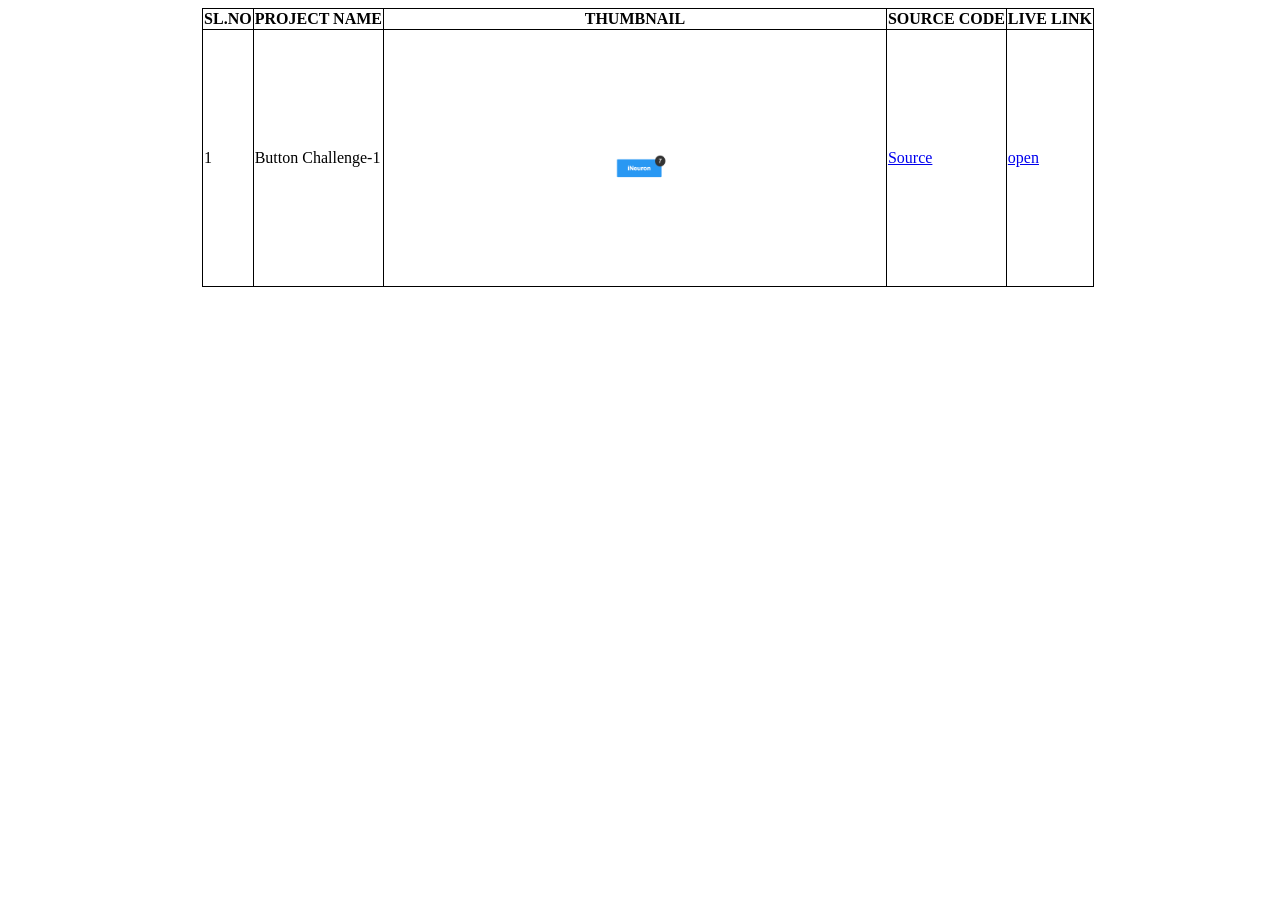
==== index.html @ 266d1684 "root-index file added" ====
<!DOCTYPE html>
<html lang="en">
<head>
    <meta charset="UTF-8">
    <meta http-equiv="X-UA-Compatible" content="IE=edge">
    <meta name="viewport" content="width=device-width, initial-scale=1.0">
    <title>INDEX</title>
    <style>
        body{
            width: 100vw;
            height: 100vh;
        }
        img{
            width: 500px;
        }
        table,tr, th, td{
            border-collapse: collapse;
            border: 1px solid black;
        }
        table{
            margin-left: auto;
            margin-right: auto;
        }
    </style>
</head>
<body>
    <table>
        <tr>
            <th>SL.NO</th>
            <th>PROJECT NAME</th>
            <th>THUMBNAIL</th>
            <th>SOURCE CODE</th>
            <th>LIVE LINK</th>
        </tr>
        <tr>
            <td>1</td>
            <td>Button Challenge-1</td>
            <td>
                <img src="./CSS_Challenges/ButtonChallenges/Challenge_1/images/Button_Challenge_1.png" alt="ch1" >
            </td>
            <td>
                <a href="https://github.com/Nagananda1999/CSS_Challenges-and-HTML_Projects/tree/master/CSS_Challenges/ButtonChallenges/Challenge_1">Source</a>
            </td>
            <td>
                <a href="./CSS_Challenges/ButtonChallenges/Challenge_1/index.html">open</a>
            </td>
        </tr>
    </table>
</body>
</html>
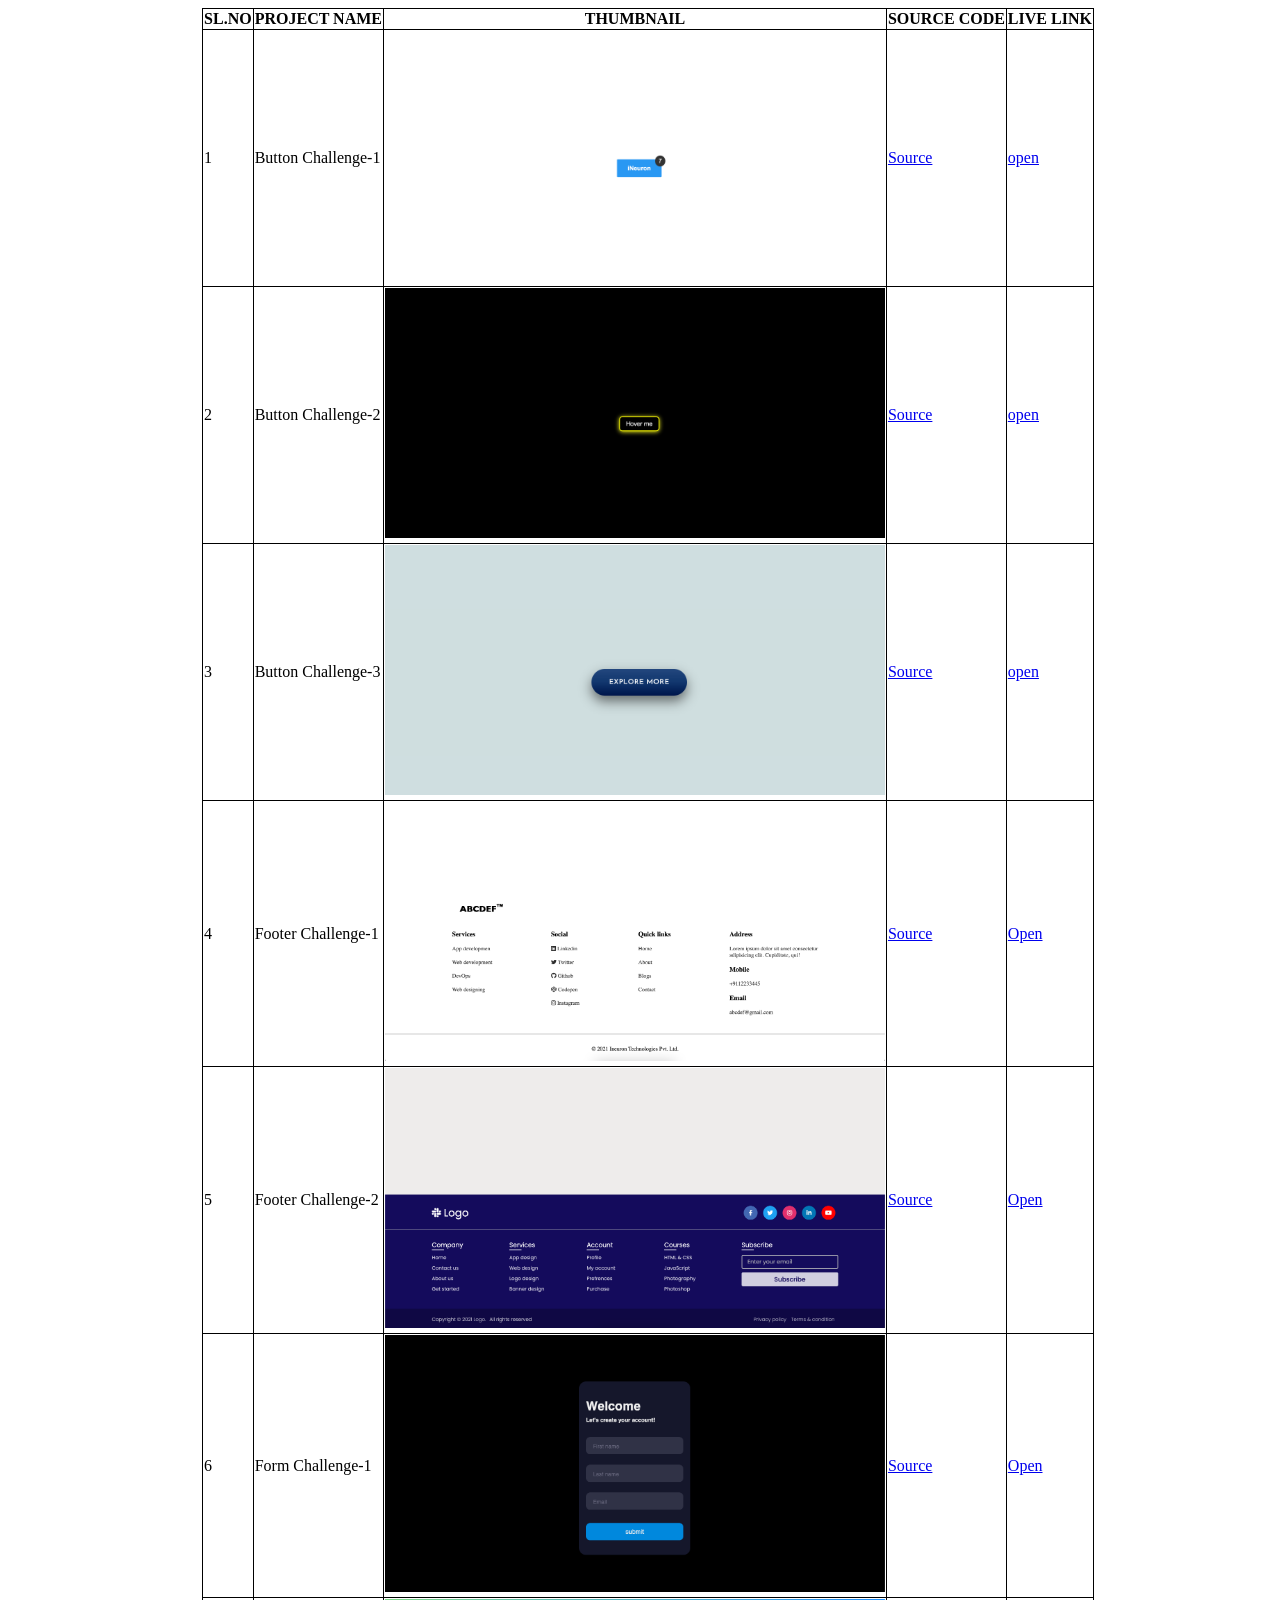
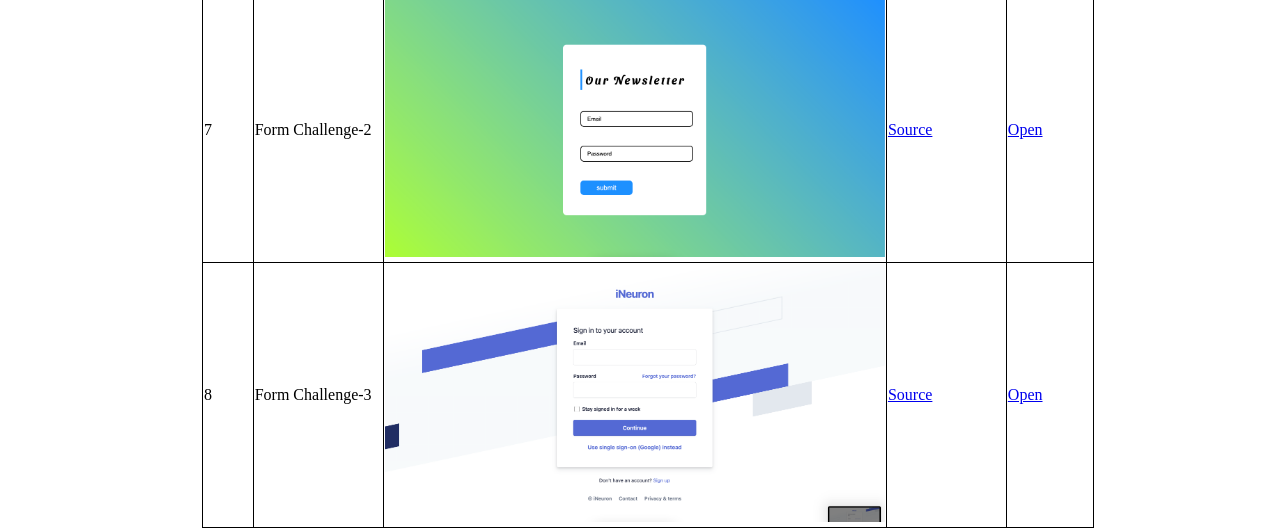
==== commit 0e7b6f1d: "root-index file updated till form challenges" ====
--- a/index.html
+++ b/index.html
@@ -18,6 +18,7 @@
             border: 1px solid black;
         }
         table{
+            
             margin-left: auto;
             margin-right: auto;
         }
@@ -39,10 +40,98 @@
                 <img src="./CSS_Challenges/ButtonChallenges/Challenge_1/images/Button_Challenge_1.png" alt="ch1" >
             </td>
             <td>
-                <a href="https://github.com/Nagananda1999/CSS_Challenges-and-HTML_Projects/tree/master/CSS_Challenges/ButtonChallenges/Challenge_1">Source</a>
+                <a href="https://github.com/Nagananda1999/CSS_Challenges-and-HTML_Projects/tree/master/CSS_Challenges/ButtonChallenges/Challenge_1" target="_blank" >Source</a>
             </td>
             <td>
-                <a href="./CSS_Challenges/ButtonChallenges/Challenge_1/index.html">open</a>
+                <a href="https://css-challenges-naga.netlify.app/css_challenges/buttonchallenges/challenge_1/" target="_blank" >open</a>
+            </td>
+        </tr>
+        <tr>
+            <td>2</td>
+            <td>Button Challenge-2</td>
+            <td>
+                <img src="./CSS_Challenges/ButtonChallenges/Challenge_2/images/Button_Challenge_2.png" alt="ch2" >
+            </td>
+            <td>
+                <a href="https://github.com/Nagananda1999/CSS_Challenges-and-HTML_Projects/tree/master/CSS_Challenges/ButtonChallenges/Challenge_2" target="_blank" >Source</a>
+            </td>
+            <td>
+                <a href="https://css-challenges-naga.netlify.app/css_challenges/buttonchallenges/challenge_2/" target="_blank" >open</a>
+            </td>
+        </tr>
+        <tr>
+            <td>3</td>
+            <td>Button Challenge-3</td>
+            <td>
+                <img src="./CSS_Challenges/ButtonChallenges/Challenge_3/images/Button_Challenge_3.png" alt="ch3" >
+            </td>
+            <td>
+                <a href="https://github.com/Nagananda1999/CSS_Challenges-and-HTML_Projects/tree/master/CSS_Challenges/ButtonChallenges/Challenge_3" target="_blank" >Source</a>
+            </td>
+            <td>
+                <a href="https://css-challenges-naga.netlify.app/css_challenges/buttonchallenges/challenge_3/" target="_blank" >open</a>
+            </td>
+        </tr>
+        <tr>
+            <td>4</td>
+            <td>Footer Challenge-1</td>
+            <td>
+                <img src="./CSS_Challenges/Footer Section/Challenge_1/images/Footer_Challenge_1.png" alt="foot1">
+            </td>
+            <td>
+                <a href="https://github.com/Nagananda1999/CSS_Challenges-and-HTML_Projects/tree/master/CSS_Challenges/Footer%20Section/Challenge_1" target="_blank" >Source</a>
+            </td>
+            <td><a href="./CSS_Challenges/Footer Section/Challenge_1/index.html" target="_blank" >Open</a>
+            </td>
+        </tr>
+        <tr>
+            <td>5</td>
+            <td>Footer Challenge-2</td>
+            <td>
+                <img src="./CSS_Challenges/Footer Section/Challenge_2/images/Footer_Challenge_2.png" alt="foot2">
+            </td>
+            <td>
+                <a href="https://github.com/Nagananda1999/CSS_Challenges-and-HTML_Projects/tree/master/CSS_Challenges/Footer%20Section/Challenge_2" target="_blank" >Source</a>
+            </td>
+            <td><a href="./CSS_Challenges/Footer Section/Challenge_2/index.html" target="_blank" >Open</a>
+            </td>
+        </tr>
+        <tr>
+            <td>6</td>
+            <td>Form Challenge-1</td>
+            <td>
+                <img src="./CSS_Challenges/FormChallenges/Challenge_1/Images/Form_Challenge_1.png" alt="form1">
+            </td>
+            <td>
+                <a href="https://github.com/Nagananda1999/CSS_Challenges-and-HTML_Projects/tree/master/CSS_Challenges/FormChallenges/Challenge_1" target="_blank" >Source</a>
+            </td>
+            <td>
+                <a href="./CSS_Challenges/FormChallenges/Challenge_1/index.html" target="_blank">Open</a>
+            </td>
+        </tr>
+        <tr>
+            <td>7</td>
+            <td>Form Challenge-2</td>
+            <td>
+                <img src="./CSS_Challenges/FormChallenges/Challenge_2/images/Form_Challenge_3.png" alt="form1">
+            </td>
+            <td>
+                <a href="https://github.com/Nagananda1999/CSS_Challenges-and-HTML_Projects/tree/master/CSS_Challenges/FormChallenges/Challenge_2" target="_blank">Source</a>
+            </td>
+            <td>
+                <a href="./CSS_Challenges/FormChallenges/Challenge_2/index.html" target="_blank">Open</a>
+            </td>
+        </tr>        <tr>
+            <td>8</td>
+            <td>Form Challenge-3</td>
+            <td>
+                <img src="./CSS_Challenges/FormChallenges/Challenge_3/images/Form_Challenges_2.png" alt="form1">
+            </td>
+            <td>
+                <a href="https://github.com/Nagananda1999/CSS_Challenges-and-HTML_Projects/tree/master/CSS_Challenges/FormChallenges/Challenge_3" target="_blank">Source</a>
+            </td>
+            <td>
+                <a href="./CSS_Challenges/FormChallenges/Challenge_3/index.html" target="_blank">Open</a>
             </td>
         </tr>
     </table>
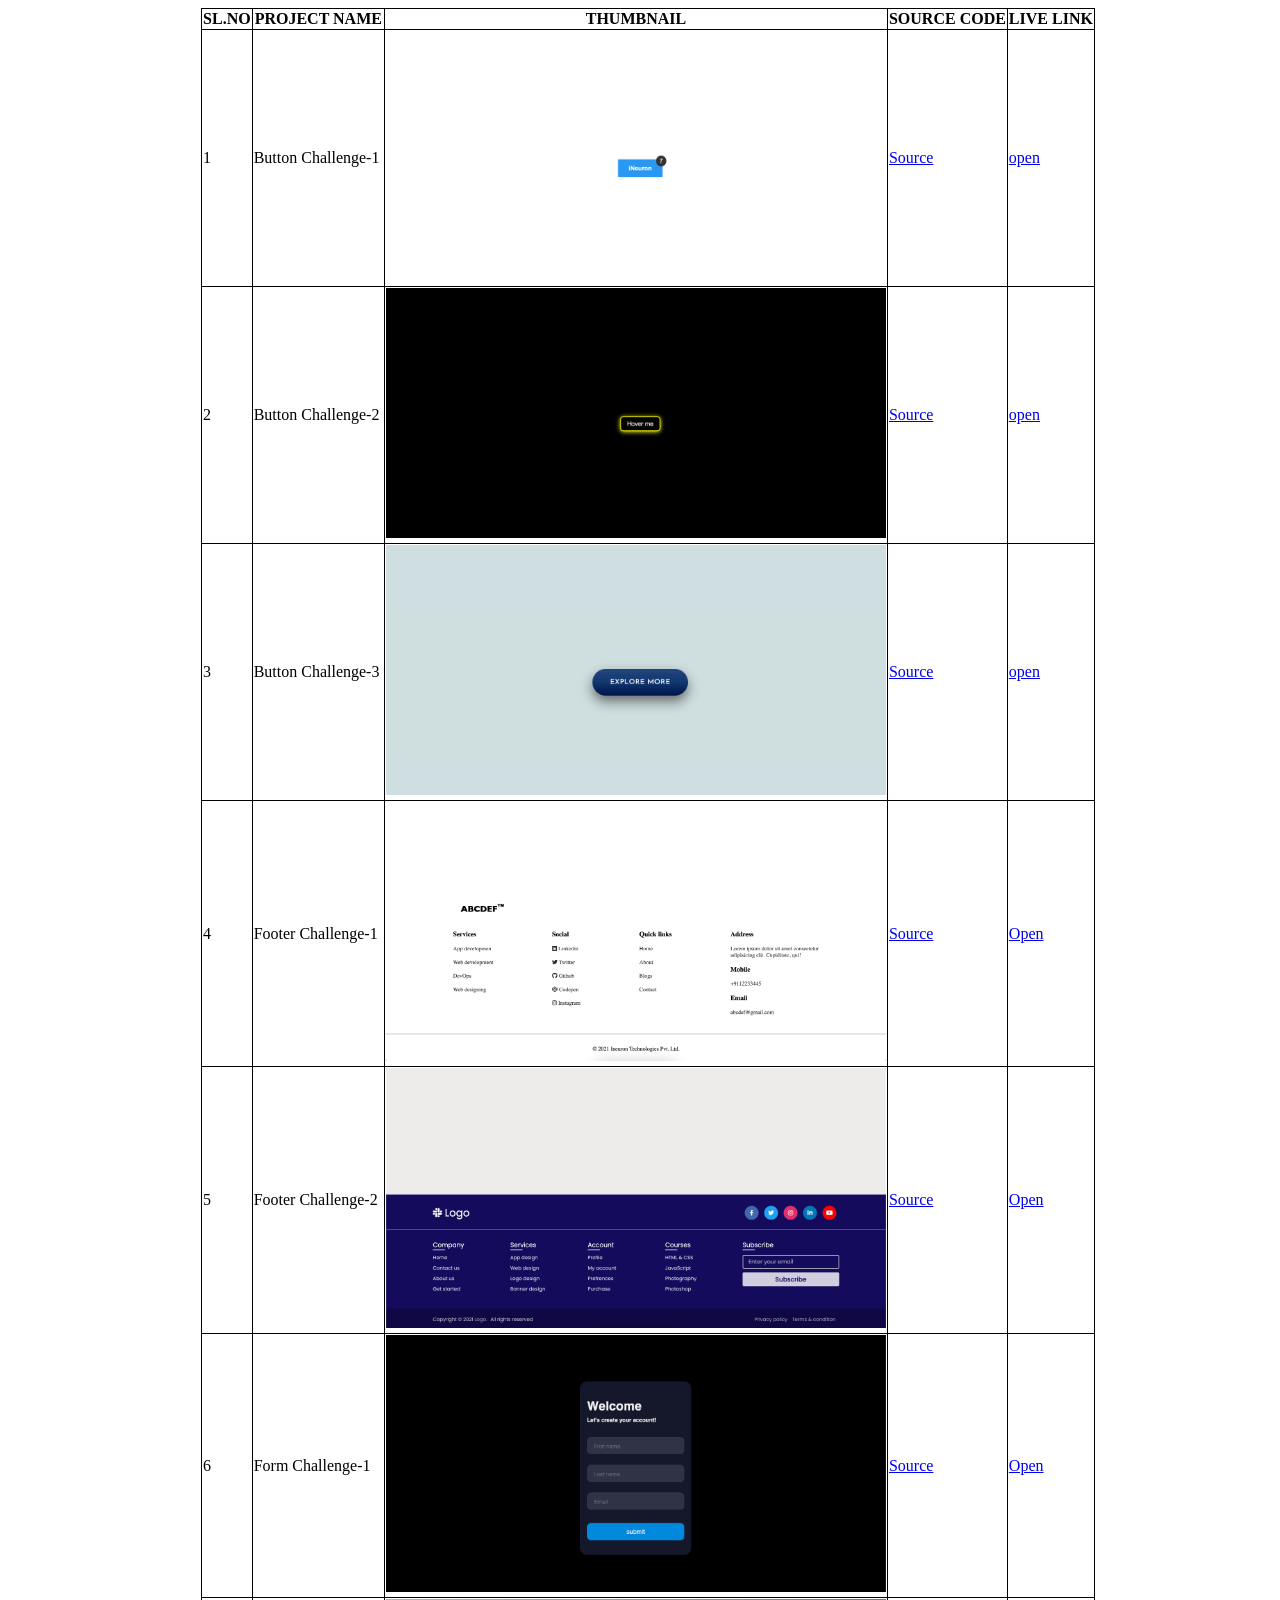
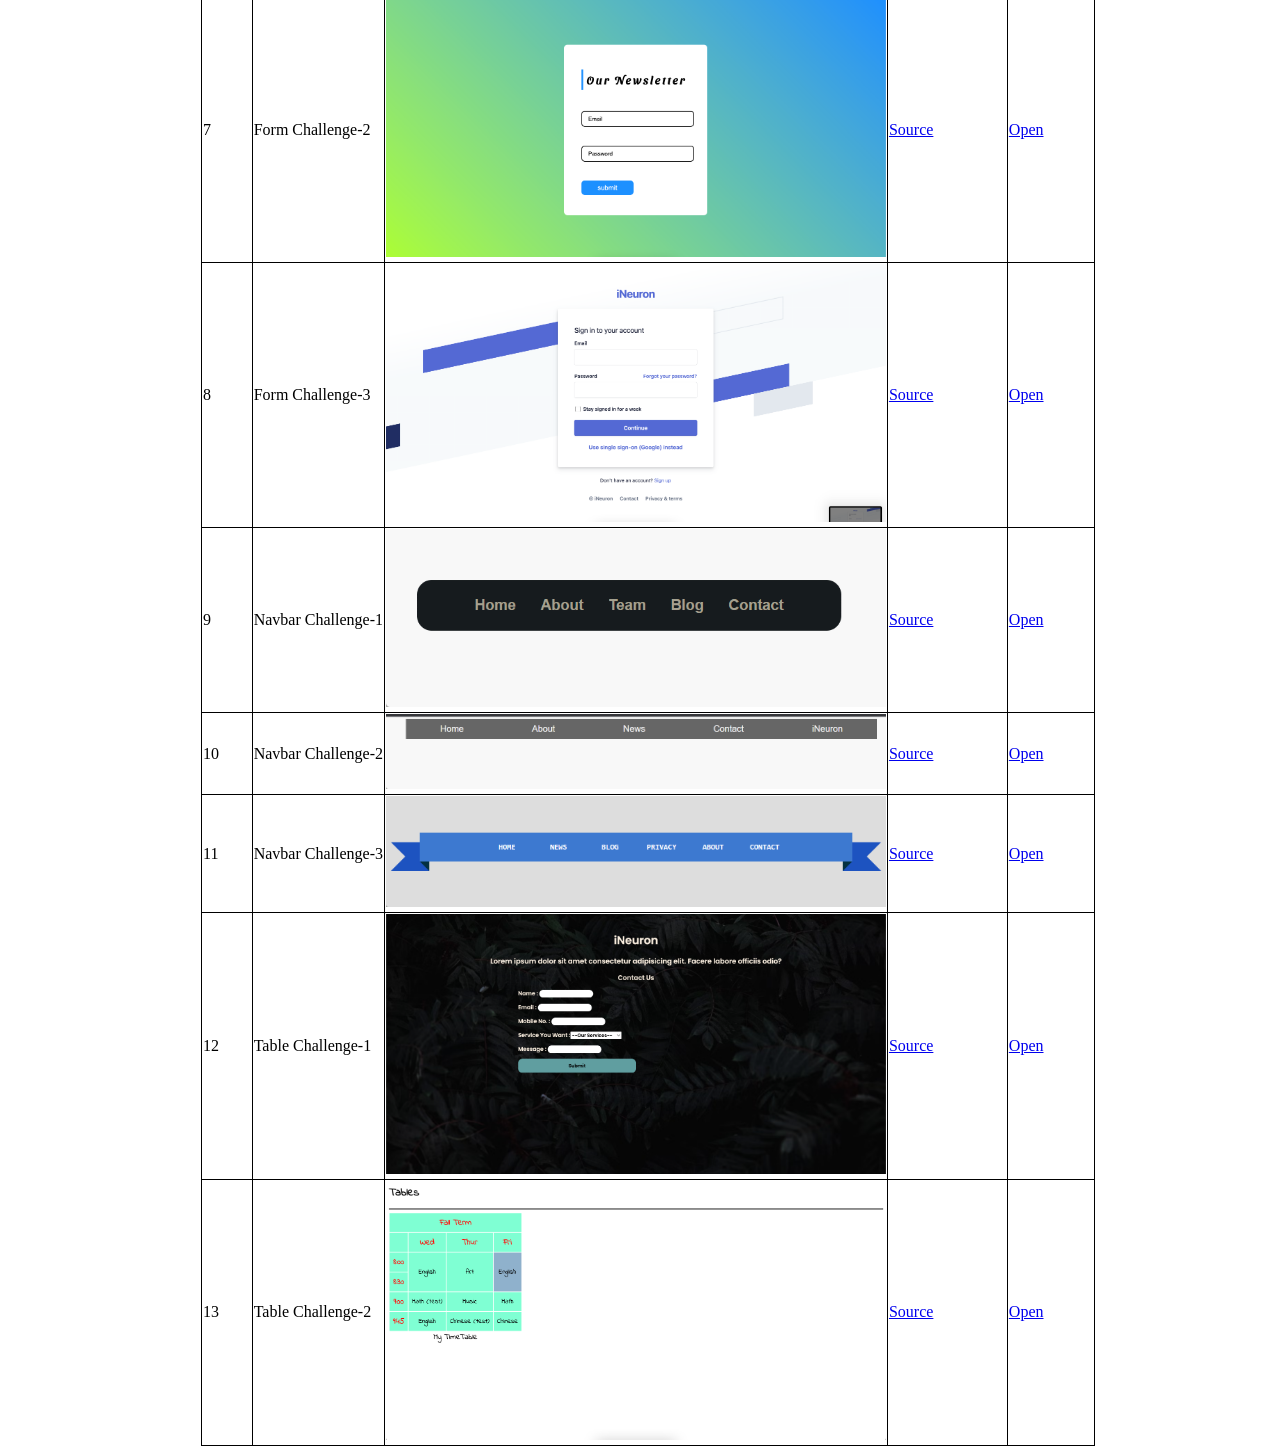
==== commit 4193d71d: "Nav chalennge and Table Chalenge added to root index" ====
--- a/index.html
+++ b/index.html
@@ -121,7 +121,8 @@
             <td>
                 <a href="./CSS_Challenges/FormChallenges/Challenge_2/index.html" target="_blank">Open</a>
             </td>
-        </tr>        <tr>
+        </tr>       
+         <tr>
             <td>8</td>
             <td>Form Challenge-3</td>
             <td>
@@ -134,6 +135,72 @@
                 <a href="./CSS_Challenges/FormChallenges/Challenge_3/index.html" target="_blank">Open</a>
             </td>
         </tr>
+        <tr>
+            <td>9</td>
+            <td>Navbar Challenge-1</td>
+            <td>
+                <img src="./CSS_Challenges/NavbarChallenges/Challenge_1/images/Navbar_challenges_1.gif" alt="img">
+            </td>
+            <td>
+                <a href="https://github.com/Nagananda1999/CSS_Challenges-and-HTML_Projects/tree/master/CSS_Challenges/NavbarChallenges/Challenge_1" target="_blank">Source</a>
+            </td>
+            <td>
+                <a href="./CSS_Challenges/NavbarChallenges/Challenge_1/index.html" target="_blank">Open</a>
+            </td>
+        </tr>
+        <tr>
+            <td>10</td>
+            <td>Navbar Challenge-2</td>
+            <td>
+                <img src="./CSS_Challenges/NavbarChallenges/Challenge_2/images/Navbar_Challenge_2.gif" alt="img">
+            </td>
+            <td>
+                <a href="https://github.com/Nagananda1999/CSS_Challenges-and-HTML_Projects/tree/master/CSS_Challenges/NavbarChallenges/Challenge_2" target="_blank">Source</a>
+            </td>
+            <td>
+                <a href="./CSS_Challenges/NavbarChallenges/Challenge_2/index.html" target="_blank">Open</a>
+            </td>
+        </tr>
+        <tr>
+            <td>11</td>
+            <td>Navbar Challenge-3</td>
+            <td>
+                <img src="./CSS_Challenges/NavbarChallenges/Challenge_3/images/Navbar_Challenge_3.gif" alt="img">
+            </td>
+            <td>
+                <a href="https://github.com/Nagananda1999/CSS_Challenges-and-HTML_Projects/tree/master/CSS_Challenges/NavbarChallenges/Challenge_3" target="_blank">Source</a>
+            </td>
+            <td>
+                <a href="./CSS_Challenges/NavbarChallenges/Challenge_3/index.html" target="_blank">Open</a>
+            </td>
+        </tr>
+        <tr>
+            <td>12</td>
+            <td>Table Challenge-1</td>
+            <td>
+                <img src="./CSS_Challenges/Table Challenges/Challenge_1/images/Table_Challenge_1.png" alt="img">
+            </td>
+            <td>
+                <a href="https://github.com/Nagananda1999/CSS_Challenges-and-HTML_Projects/tree/master/CSS_Challenges/Table%20Challenges/Challenge_1" target="_blank">Source</a>
+            </td>
+            <td>
+                <a href="./CSS_Challenges/Table Challenges/Challenge_1/index.html" target="_blank">Open</a>
+            </td>
+        </tr>
+        <tr>
+            <td>13</td>
+            <td>Table Challenge-2</td>
+            <td>
+                <img src="./CSS_Challenges/Table Challenges/Challenge_2/images/Tables_Challenges_2.png" alt="img">
+            </td>
+            <td>
+                <a href="https://github.com/Nagananda1999/CSS_Challenges-and-HTML_Projects/tree/master/CSS_Challenges/Table%20Challenges/Challenge_2" target="_blank">Source</a>
+            </td>
+            <td>
+                <a href="./CSS_Challenges/Table Challenges/Challenge_2/index.html" target="_blank">Open</a>
+            </td>
+        </tr>
+        
     </table>
 </body>
 </html>
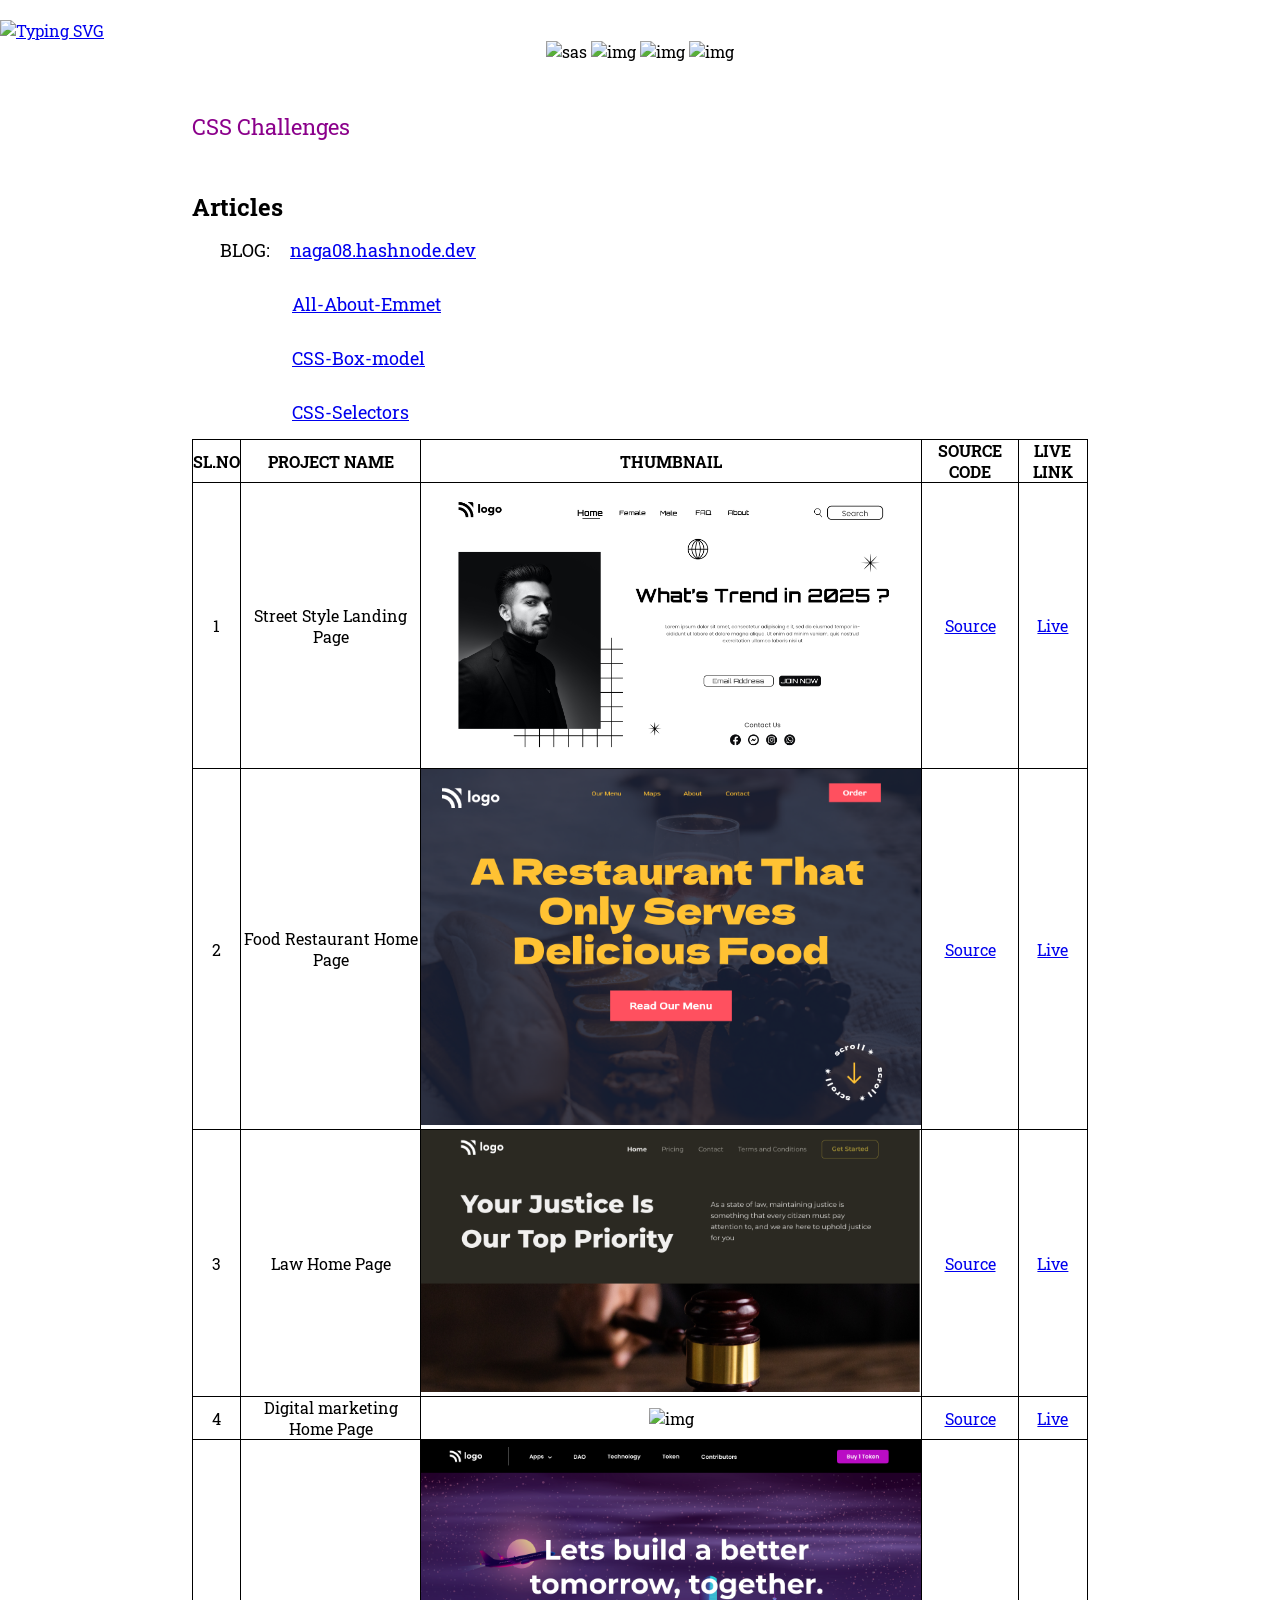
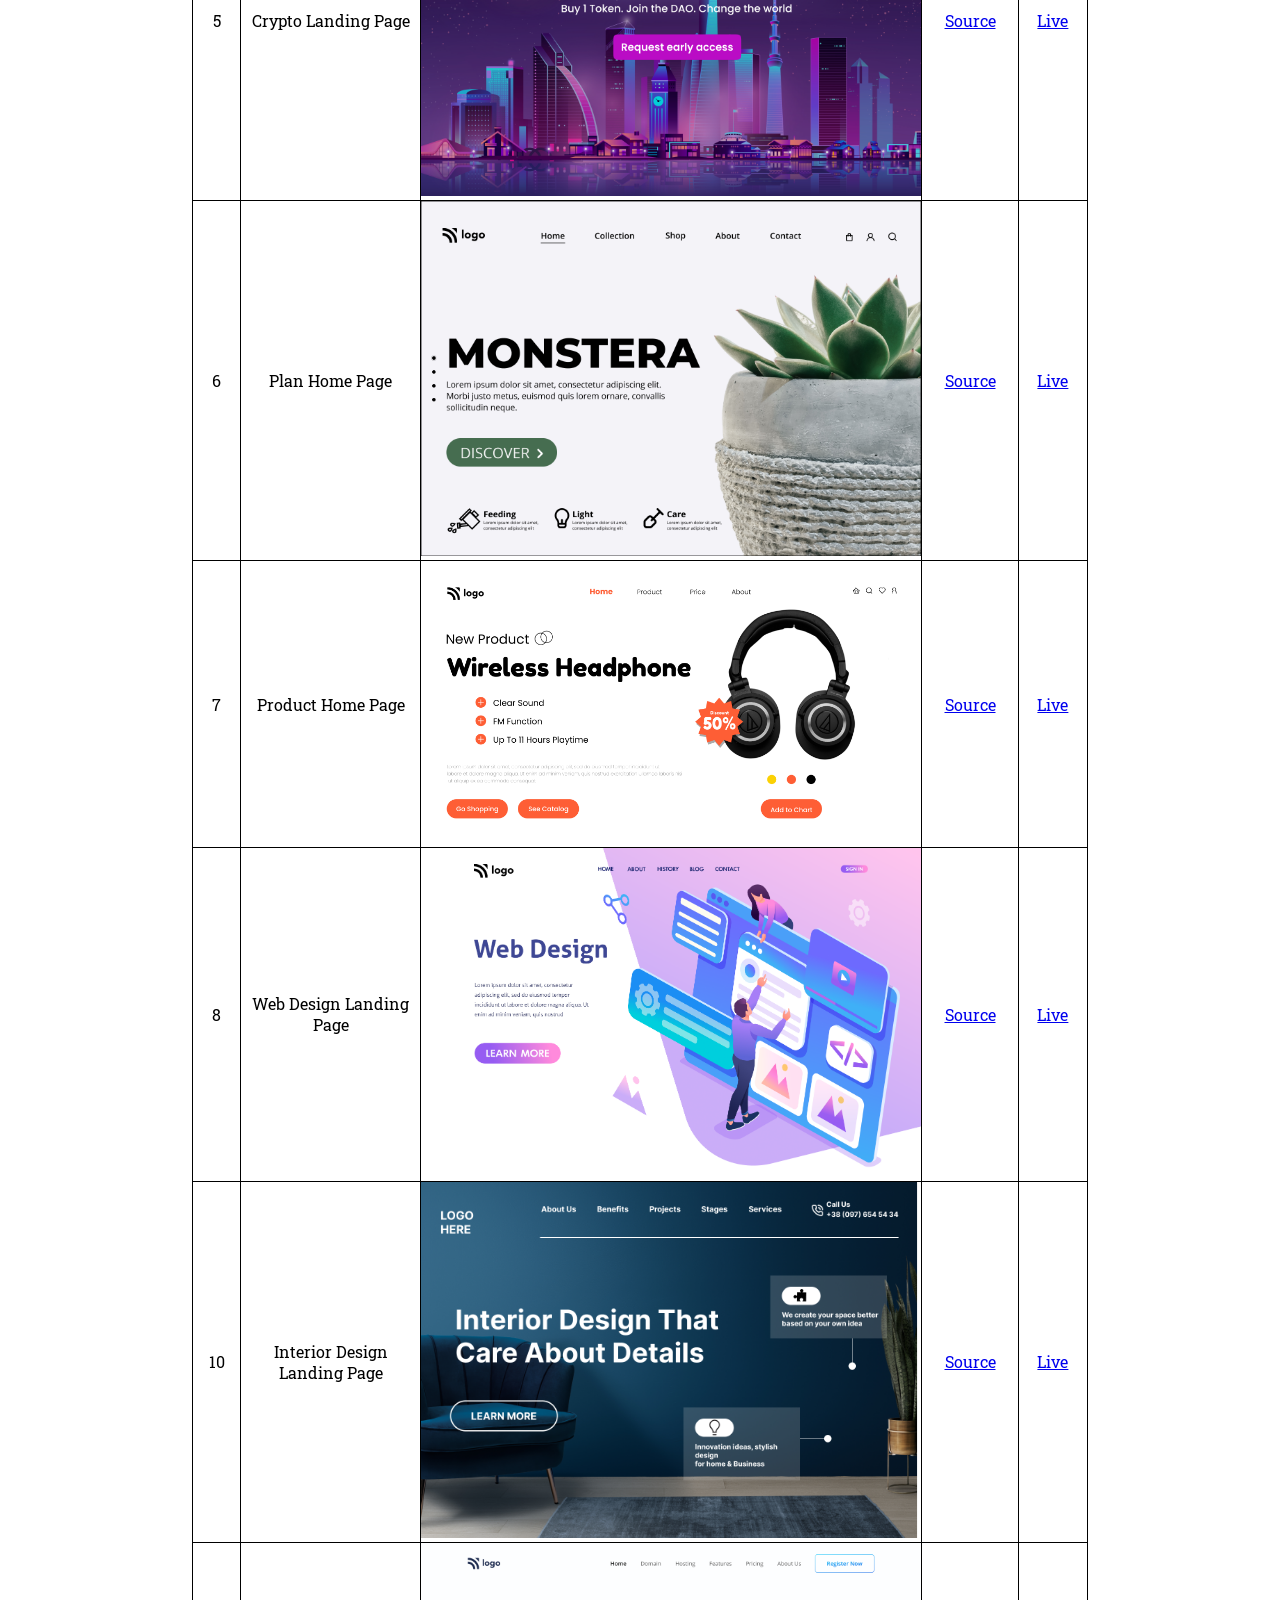
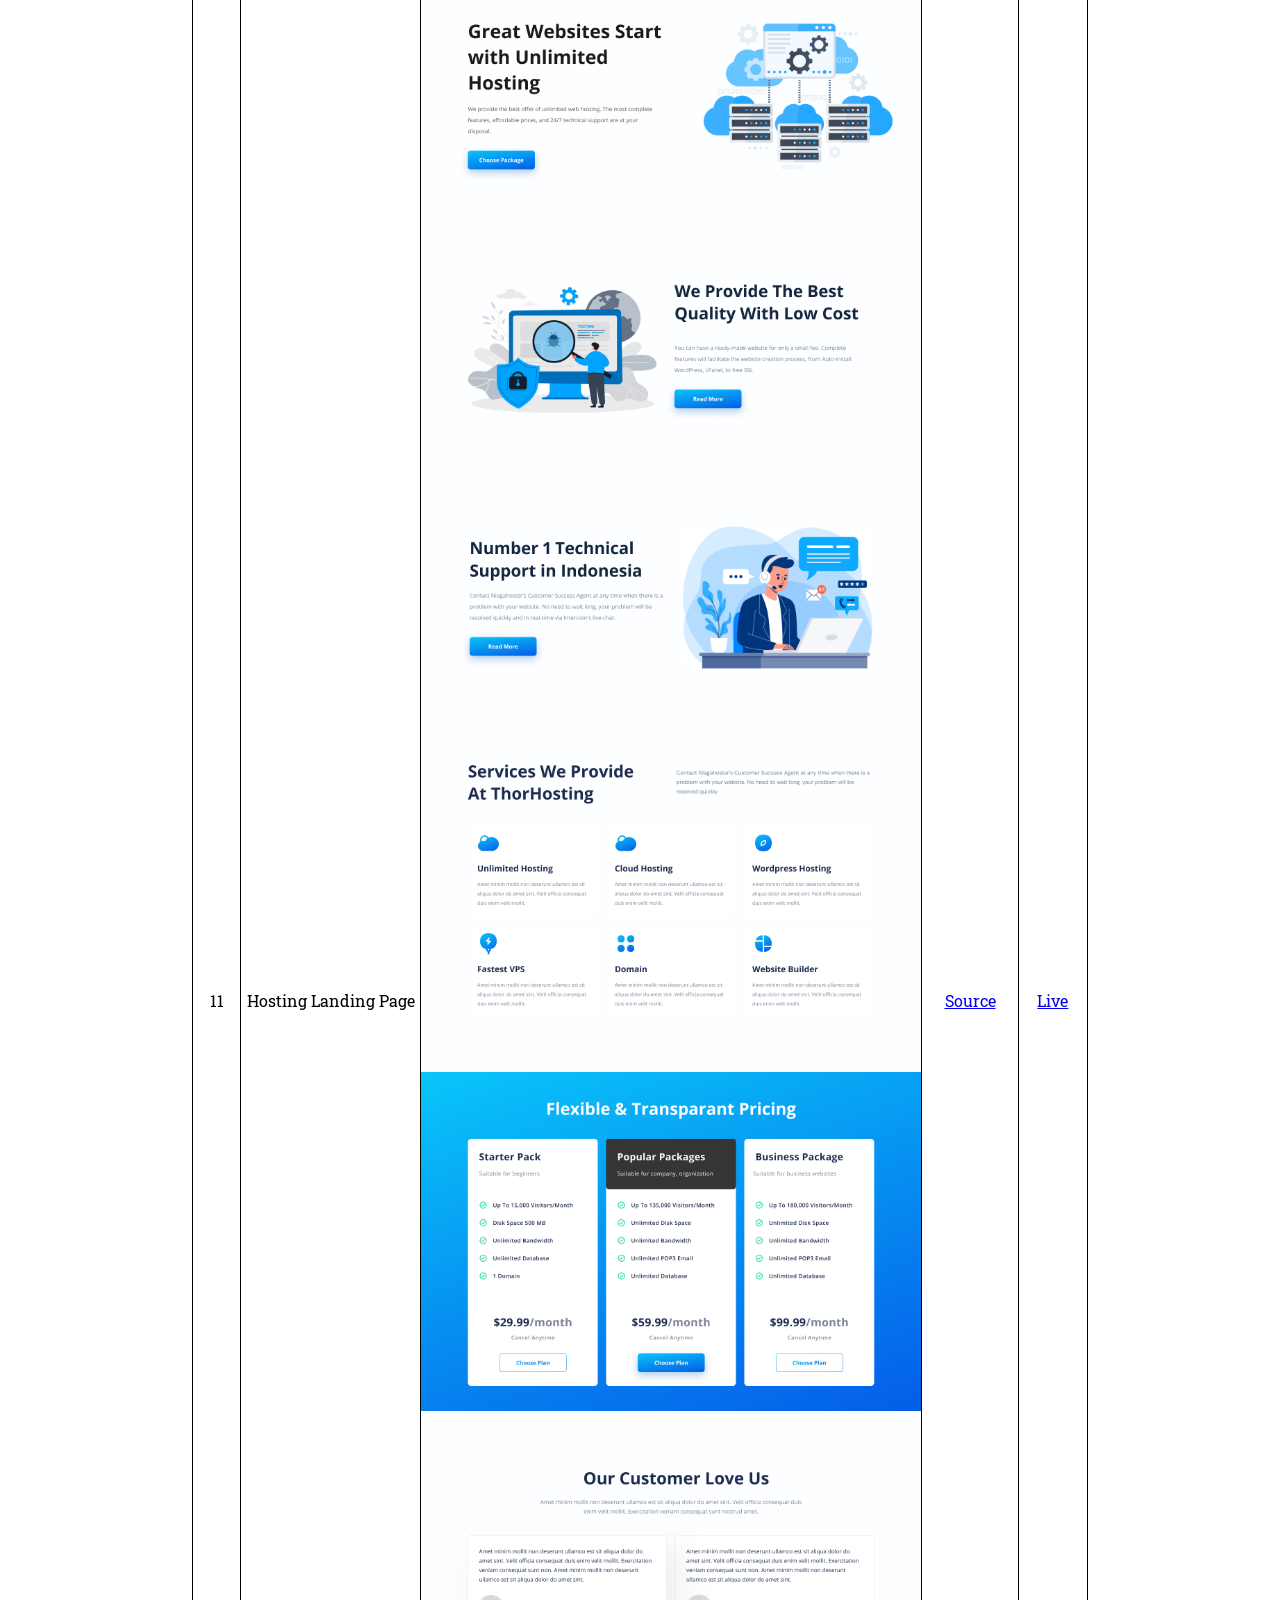
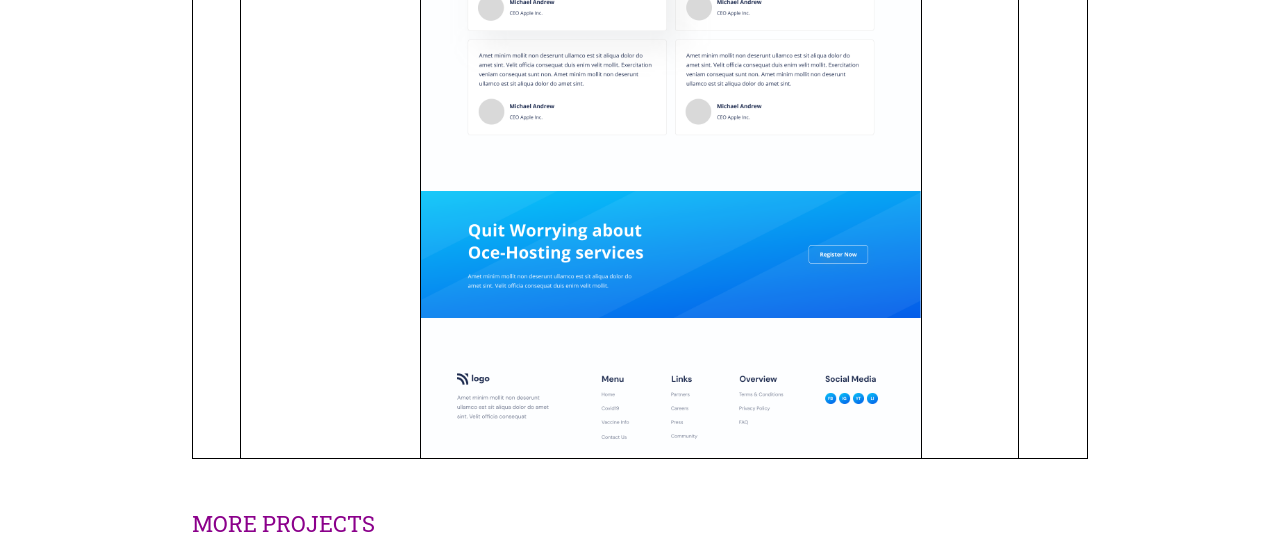
==== commit 4b2148a8: "root index modified" ====
--- a/index.html
+++ b/index.html
@@ -4,27 +4,112 @@
     <meta charset="UTF-8">
     <meta http-equiv="X-UA-Compatible" content="IE=edge">
     <meta name="viewport" content="width=device-width, initial-scale=1.0">
-    <title>INDEX</title>
+    <title>CSS Challenges \& HTML-CSS Projects</title>
     <style>
+        @import url('https://fonts.googleapis.com/css2?family=Roboto+Slab:wght@300;400;700;800&display=swap');
+        *{
+            margin: 0;
+            padding: 0;
+            font-family: 'Roboto Slab', serif;
+        }
         body{
             width: 100vw;
             height: 100vh;
         }
-        img{
+        .heading{
+            display: block;
+            margin: auto;
+            margin-top: 20px;
+        }
+        table img{
             width: 500px;
+            margin: auto;
         }
         table,tr, th, td{
             border-collapse: collapse;
             border: 1px solid black;
         }
         table{
-            
+            width: 70%;
+            text-align: center;
             margin-left: auto;
             margin-right: auto;
         }
+        .link{
+            display: block;
+            margin-left:auto ;
+            margin-right: auto;
+            width: 70%;
+            margin-bottom: 50px;
+            cursor: pointer;
+            text-decoration: none;
+            font-size: 22px;
+            text-align: left;
+            color:darkmagenta;
+        }
+        .articles{
+            margin-left:auto ;
+            margin-right: auto;
+            width: 70%;
+        }
+        .list{
+            padding: 15px;
+            padding-left: 100px;
+            font-size: 18px;
+        }
+        .list:nth-child(2){
+            padding-left: 28px;
+        }
+        .icons{
+            width: 50%;
+            text-align: center;
+            margin: auto;
+            margin-bottom: 50px;
+        }
     </style>
+    <script src="https://kit.fontawesome.com/af4d99ba40.js" crossorigin="anonymous"></script>
 </head>
 <body>
+    <a href="https://git.io/typing-svg"><img class="heading" src="https://readme-typing-svg.demolab.com?font=Amatic+SC&weight=900&size=50&pause=1000&center=true&repeat=true&width=1000&height=120&lines=CSS+Challenges+And+HTML-CSS+Project" alt="Typing SVG" /></a>   
+    
+    <div class="icons">
+        <img src="https://img.shields.io/badge/Hashnode-2962FF?style=for-the-badge&logo=hashnode&logoColor=white" alt="sas">
+        <img src="https://img.shields.io/badge/Font_Awesome-339AF0?style=for-the-badge&logo=fontawesome&logoColor=white" alt="img">
+        <img src="https://img.shields.io/badge/CSS3-1572B6?style=for-the-badge&logo=css3&logoColor=white" alt="img">
+        <img src="https://img.shields.io/badge/HTML5-E34F26?style=for-the-badge&logo=html5&logoColor=white" alt="img">
+    </div>
+
+
+    <a href="./CSS_Challenges/index.html" class="link">CSS Challenges
+        <i class="fa-solid fa-up-right-from-square"></i>
+    </a>
+
+    
+    <div class="articles">
+        <h2 >Articles</h2>
+        <div class="list">BLOG: &nbsp;&nbsp;&nbsp;
+            <a href="https://naga08.hashnode.dev/">naga08.hashnode.dev
+                <i class="fa-solid fa-blog"></i> 
+            </a>
+        </div>
+        <div class="list">
+            <a href="https://naga08.hashnode.dev/all-about-emmet" target="_blank">All-About-Emmet
+                <i class="fa-solid fa-link"></i>
+            </a>
+        </div>
+        <div class="list">
+            <a href="https://naga08.hashnode.dev/the-box-model" target="_blank">CSS-Box-model
+                <i class="fa-solid fa-link"></i>
+
+            </a>
+        </div>
+        <div class="list">
+            <a href="https://naga08.hashnode.dev/css-selectors" target="_blank">CSS-Selectors
+                <i class="fa-solid fa-link"></i>
+            </a>
+        </div>
+
+    </div>
     <table>
         <tr>
             <th>SL.NO</th>
@@ -35,172 +120,135 @@
         </tr>
         <tr>
             <td>1</td>
-            <td>Button Challenge-1</td>
-            <td>
-                <img src="./CSS_Challenges/ButtonChallenges/Challenge_1/images/Button_Challenge_1.png" alt="ch1" >
-            </td>
-            <td>
-                <a href="https://github.com/Nagananda1999/CSS_Challenges-and-HTML_Projects/tree/master/CSS_Challenges/ButtonChallenges/Challenge_1" target="_blank" >Source</a>
-            </td>
-            <td>
-                <a href="https://css-challenges-naga.netlify.app/css_challenges/buttonchallenges/challenge_1/" target="_blank" >open</a>
+            <td>Street Style Landing Page</td>
+            <td>
+                <img src="./HTML-CSS-Projects/live-class-project-01/1.png" alt="img">
+            </td>
+            <td>
+                <a href="https://github.com/Nagananda1999/CSS_Challenges-and-HTML_Projects/tree/master/HTML-CSS-Projects/live-class-project-01" target="_blank">Source</a>
+            </td>
+            <td>
+                <a href="https://css-challenges-naga.netlify.app/html-css-projects/live-class-project-01/" target="_blank">Live</a>
             </td>
         </tr>
         <tr>
             <td>2</td>
-            <td>Button Challenge-2</td>
-            <td>
-                <img src="./CSS_Challenges/ButtonChallenges/Challenge_2/images/Button_Challenge_2.png" alt="ch2" >
-            </td>
-            <td>
-                <a href="https://github.com/Nagananda1999/CSS_Challenges-and-HTML_Projects/tree/master/CSS_Challenges/ButtonChallenges/Challenge_2" target="_blank" >Source</a>
-            </td>
-            <td>
-                <a href="https://css-challenges-naga.netlify.app/css_challenges/buttonchallenges/challenge_2/" target="_blank" >open</a>
+            <td>Food Restaurant Home Page</td>
+            <td>
+                <img src="./HTML-CSS-Projects/live-class-project-2/2.png" alt="img">
+            </td>
+            <td>
+                <a href="https://github.com/Nagananda1999/CSS_Challenges-and-HTML_Projects/tree/master/HTML-CSS-Projects/live-class-project-2" target="_blank">Source</a>
+            </td>
+            <td>
+                <a href="https://css-challenges-naga.netlify.app/html-css-projects/live-class-project-2/" target="_blank">Live</a>
             </td>
         </tr>
         <tr>
             <td>3</td>
-            <td>Button Challenge-3</td>
-            <td>
-                <img src="./CSS_Challenges/ButtonChallenges/Challenge_3/images/Button_Challenge_3.png" alt="ch3" >
-            </td>
-            <td>
-                <a href="https://github.com/Nagananda1999/CSS_Challenges-and-HTML_Projects/tree/master/CSS_Challenges/ButtonChallenges/Challenge_3" target="_blank" >Source</a>
-            </td>
-            <td>
-                <a href="https://css-challenges-naga.netlify.app/css_challenges/buttonchallenges/challenge_3/" target="_blank" >open</a>
+            <td>Law Home Page</td>
+            <td>
+                <img src="./HTML-CSS-Projects/live-class-project-3/thumbnail.png" alt="img">
+            </td>
+            <td>
+                <a href="https://github.com/Nagananda1999/CSS_Challenges-and-HTML_Projects/tree/master/HTML-CSS-Projects/live-class-project-3" target="_blank">Source</a>
+            </td>
+            <td>
+                <a href="https://css-challenges-naga.netlify.app/html-css-projects/live-class-project-3/" target="_blank">Live</a>
             </td>
         </tr>
         <tr>
             <td>4</td>
-            <td>Footer Challenge-1</td>
-            <td>
-                <img src="./CSS_Challenges/Footer Section/Challenge_1/images/Footer_Challenge_1.png" alt="foot1">
-            </td>
-            <td>
-                <a href="https://github.com/Nagananda1999/CSS_Challenges-and-HTML_Projects/tree/master/CSS_Challenges/Footer%20Section/Challenge_1" target="_blank" >Source</a>
-            </td>
-            <td><a href="./CSS_Challenges/Footer Section/Challenge_1/index.html" target="_blank" >Open</a>
+            <td>Digital marketing Home Page</td>
+            <td>
+                <img src="./HTML-CSS-Projects/" alt="img">
+            </td>
+            <td>
+                <a href="https://github.com/Nagananda1999/CSS_Challenges-and-HTML_Projects/tree/master/HTML-CSS-Projects/live-class-project-04" target="_blank">Source</a>
+            </td>
+            <td>
+                <a href="https://css-challenges-naga.netlify.app/html-css-projects/live-class-project-04/" target="_blank">Live</a>
             </td>
         </tr>
         <tr>
             <td>5</td>
-            <td>Footer Challenge-2</td>
-            <td>
-                <img src="./CSS_Challenges/Footer Section/Challenge_2/images/Footer_Challenge_2.png" alt="foot2">
-            </td>
-            <td>
-                <a href="https://github.com/Nagananda1999/CSS_Challenges-and-HTML_Projects/tree/master/CSS_Challenges/Footer%20Section/Challenge_2" target="_blank" >Source</a>
-            </td>
-            <td><a href="./CSS_Challenges/Footer Section/Challenge_2/index.html" target="_blank" >Open</a>
+            <td>Crypto Landing Page</td>
+            <td>
+                <img src="./HTML-CSS-Projects/live-class-project-5/5.png" alt="img">
+            </td>
+            <td>
+                <a href="https://github.com/Nagananda1999/CSS_Challenges-and-HTML_Projects/tree/master/HTML-CSS-Projects/live-class-project-5" target="_blank">Source</a>
+            </td>
+            <td>
+                <a href="https://css-challenges-naga.netlify.app/html-css-projects/live-class-project-5/" target="_blank">Live</a>
             </td>
         </tr>
         <tr>
             <td>6</td>
-            <td>Form Challenge-1</td>
-            <td>
-                <img src="./CSS_Challenges/FormChallenges/Challenge_1/Images/Form_Challenge_1.png" alt="form1">
-            </td>
-            <td>
-                <a href="https://github.com/Nagananda1999/CSS_Challenges-and-HTML_Projects/tree/master/CSS_Challenges/FormChallenges/Challenge_1" target="_blank" >Source</a>
-            </td>
-            <td>
-                <a href="./CSS_Challenges/FormChallenges/Challenge_1/index.html" target="_blank">Open</a>
+            <td>Plan Home Page</td>
+            <td>
+                <img src="./HTML-CSS-Projects/live-class-project-6/6.png" alt="img">
+            </td>
+            <td>
+                <a href="https://github.com/Nagananda1999/CSS_Challenges-and-HTML_Projects/tree/master/HTML-CSS-Projects/live-class-project-6" target="_blank">Source</a>
+            </td>
+            <td>
+                <a href="https://css-challenges-naga.netlify.app/html-css-projects/live-class-project-6/" target="_blank">Live</a>
             </td>
         </tr>
         <tr>
             <td>7</td>
-            <td>Form Challenge-2</td>
-            <td>
-                <img src="./CSS_Challenges/FormChallenges/Challenge_2/images/Form_Challenge_3.png" alt="form1">
-            </td>
-            <td>
-                <a href="https://github.com/Nagananda1999/CSS_Challenges-and-HTML_Projects/tree/master/CSS_Challenges/FormChallenges/Challenge_2" target="_blank">Source</a>
-            </td>
-            <td>
-                <a href="./CSS_Challenges/FormChallenges/Challenge_2/index.html" target="_blank">Open</a>
-            </td>
-        </tr>       
-         <tr>
+            <td>Product Home Page</td>
+            <td>
+                <img src="./HTML-CSS-Projects/live-class-project-7/7.png" alt="img">
+            </td>
+            <td>
+                <a href="https://github.com/Nagananda1999/CSS_Challenges-and-HTML_Projects/tree/master/HTML-CSS-Projects/live-class-project-7" target="_blank">Source</a>
+            </td>
+            <td>
+                <a href="https://css-challenges-naga.netlify.app/html-css-projects/live-class-project-7/" target="_blank">Live</a>
+            </td>
+        </tr>
+        <tr>
             <td>8</td>
-            <td>Form Challenge-3</td>
-            <td>
-                <img src="./CSS_Challenges/FormChallenges/Challenge_3/images/Form_Challenges_2.png" alt="form1">
-            </td>
-            <td>
-                <a href="https://github.com/Nagananda1999/CSS_Challenges-and-HTML_Projects/tree/master/CSS_Challenges/FormChallenges/Challenge_3" target="_blank">Source</a>
-            </td>
-            <td>
-                <a href="./CSS_Challenges/FormChallenges/Challenge_3/index.html" target="_blank">Open</a>
-            </td>
-        </tr>
-        <tr>
-            <td>9</td>
-            <td>Navbar Challenge-1</td>
-            <td>
-                <img src="./CSS_Challenges/NavbarChallenges/Challenge_1/images/Navbar_challenges_1.gif" alt="img">
-            </td>
-            <td>
-                <a href="https://github.com/Nagananda1999/CSS_Challenges-and-HTML_Projects/tree/master/CSS_Challenges/NavbarChallenges/Challenge_1" target="_blank">Source</a>
-            </td>
-            <td>
-                <a href="./CSS_Challenges/NavbarChallenges/Challenge_1/index.html" target="_blank">Open</a>
+            <td>Web Design Landing Page</td>
+            <td>
+                <img src="./HTML-CSS-Projects/live-class-project-8/8.png" alt="img">
+            </td>
+            <td>
+                <a href="https://github.com/Nagananda1999/CSS_Challenges-and-HTML_Projects/tree/master/HTML-CSS-Projects/live-class-project-8" target="_blank">Source</a>
+            </td>
+            <td>
+                <a href="https://css-challenges-naga.netlify.app/html-css-projects/live-class-project-8/" target="_blank">Live</a>
             </td>
         </tr>
         <tr>
             <td>10</td>
-            <td>Navbar Challenge-2</td>
-            <td>
-                <img src="./CSS_Challenges/NavbarChallenges/Challenge_2/images/Navbar_Challenge_2.gif" alt="img">
-            </td>
-            <td>
-                <a href="https://github.com/Nagananda1999/CSS_Challenges-and-HTML_Projects/tree/master/CSS_Challenges/NavbarChallenges/Challenge_2" target="_blank">Source</a>
-            </td>
-            <td>
-                <a href="./CSS_Challenges/NavbarChallenges/Challenge_2/index.html" target="_blank">Open</a>
-            </td>
-        </tr>
+            <td>Interior Design Landing Page</td>
+            <td>
+                <img src="./HTML-CSS-Projects/live-class-project-10/10.png" alt="img">
+            </td>
+            <td>
+                <a href="https://github.com/Nagananda1999/CSS_Challenges-and-HTML_Projects/tree/master/HTML-CSS-Projects/live-class-project-10" target="_blank">Source</a>
+            </td>
+            <td>
+                <a href="https://css-challenges-naga.netlify.app/html-css-projects/live-class-project-10/" target="_blank">Live</a>
+            </td>
+        </tr>    
         <tr>
             <td>11</td>
-            <td>Navbar Challenge-3</td>
-            <td>
-                <img src="./CSS_Challenges/NavbarChallenges/Challenge_3/images/Navbar_Challenge_3.gif" alt="img">
-            </td>
-            <td>
-                <a href="https://github.com/Nagananda1999/CSS_Challenges-and-HTML_Projects/tree/master/CSS_Challenges/NavbarChallenges/Challenge_3" target="_blank">Source</a>
-            </td>
-            <td>
-                <a href="./CSS_Challenges/NavbarChallenges/Challenge_3/index.html" target="_blank">Open</a>
-            </td>
-        </tr>
-        <tr>
-            <td>12</td>
-            <td>Table Challenge-1</td>
-            <td>
-                <img src="./CSS_Challenges/Table Challenges/Challenge_1/images/Table_Challenge_1.png" alt="img">
-            </td>
-            <td>
-                <a href="https://github.com/Nagananda1999/CSS_Challenges-and-HTML_Projects/tree/master/CSS_Challenges/Table%20Challenges/Challenge_1" target="_blank">Source</a>
-            </td>
-            <td>
-                <a href="./CSS_Challenges/Table Challenges/Challenge_1/index.html" target="_blank">Open</a>
-            </td>
-        </tr>
-        <tr>
-            <td>13</td>
-            <td>Table Challenge-2</td>
-            <td>
-                <img src="./CSS_Challenges/Table Challenges/Challenge_2/images/Tables_Challenges_2.png" alt="img">
-            </td>
-            <td>
-                <a href="https://github.com/Nagananda1999/CSS_Challenges-and-HTML_Projects/tree/master/CSS_Challenges/Table%20Challenges/Challenge_2" target="_blank">Source</a>
-            </td>
-            <td>
-                <a href="./CSS_Challenges/Table Challenges/Challenge_2/index.html" target="_blank">Open</a>
-            </td>
-        </tr>
-        
+            <td>Hosting Landing Page</td>
+            <td>
+                <img src="./HTML-CSS-Projects/live-class-project-11/Hosting Landing Page.png" alt="img">
+            </td>
+            <td>
+                <a href="https://github.com/Nagananda1999/CSS_Challenges-and-HTML_Projects/tree/master/HTML-CSS-Projects/live-class-project-11" target="_blank">Source</a>
+            </td>
+            <td>
+                <a href="https://css-challenges-naga.netlify.app/html-css-projects/live-class-project-11/" target="_blank">Live</a>
+            </td>
+        </tr>
     </table>
+    <a href="/" style="margin-top: 50px;" class="link">MORE PROJECTS</a>
 </body>
 </html>
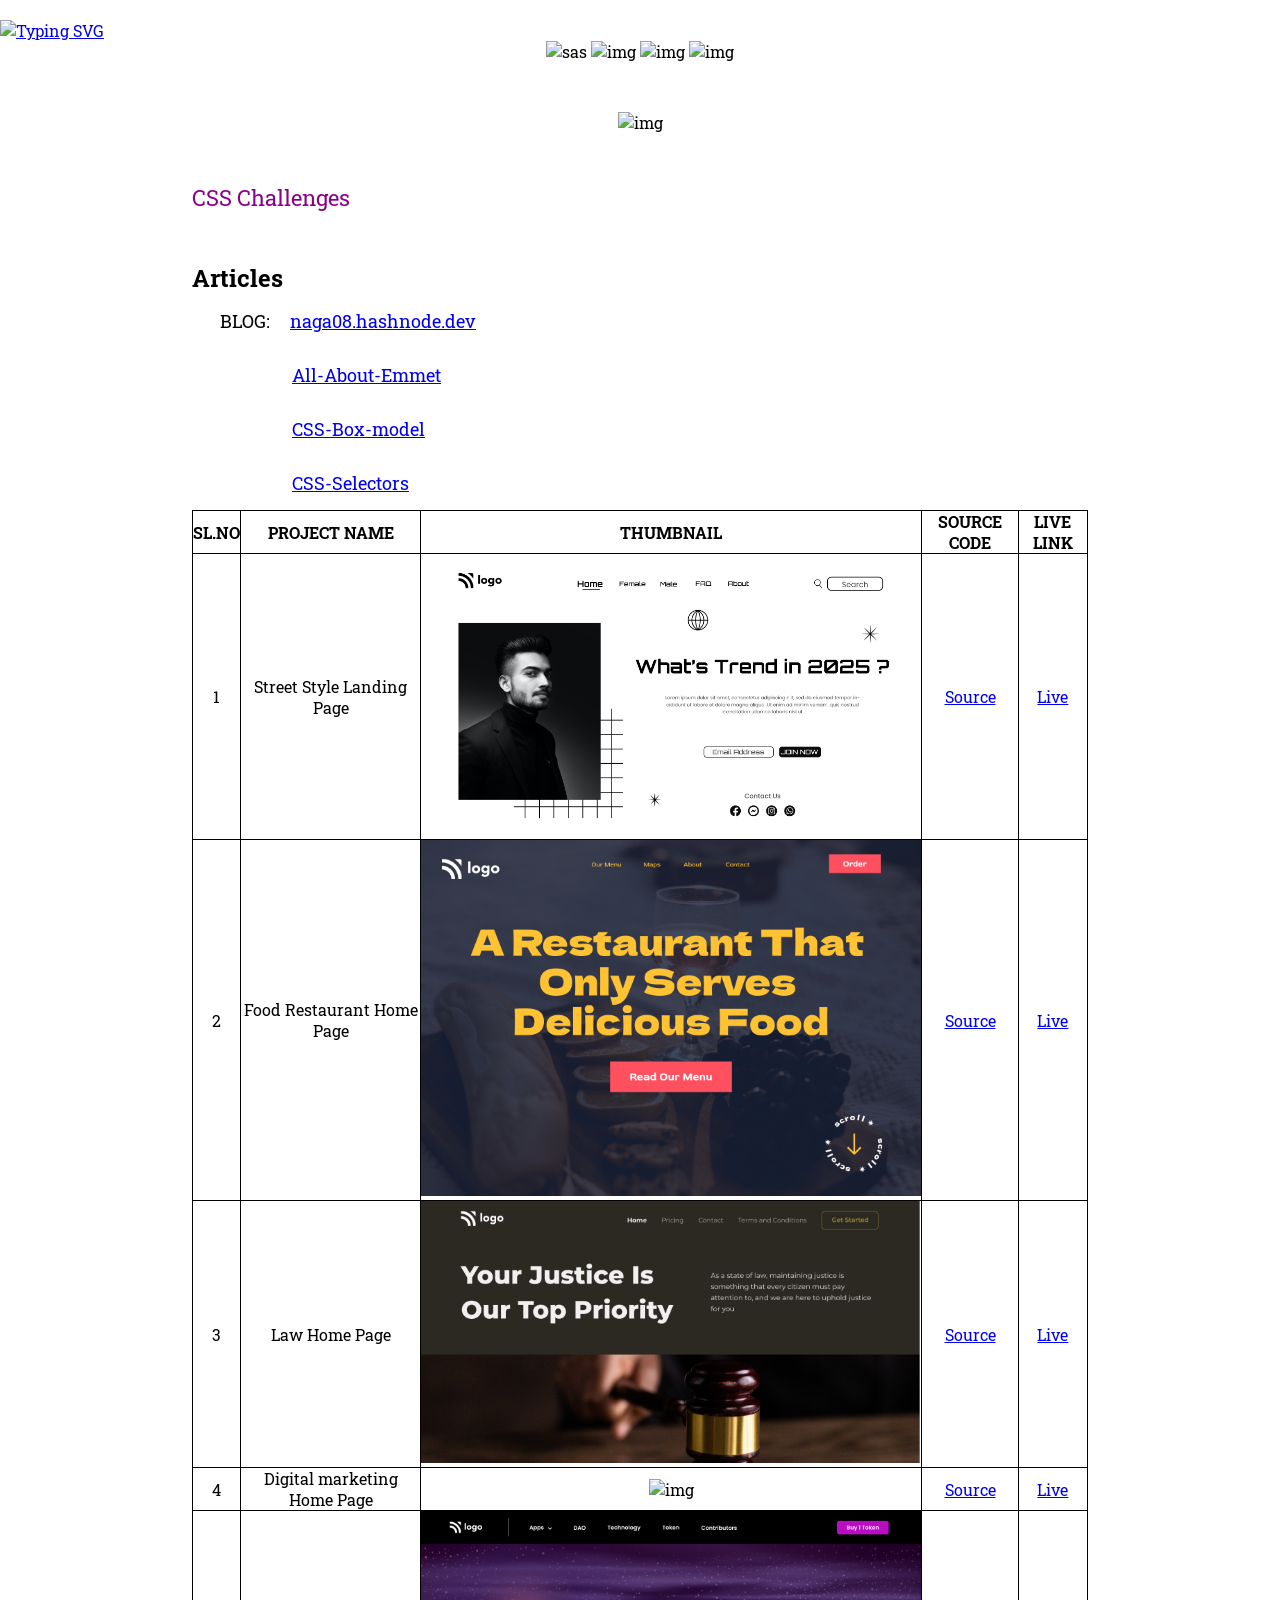
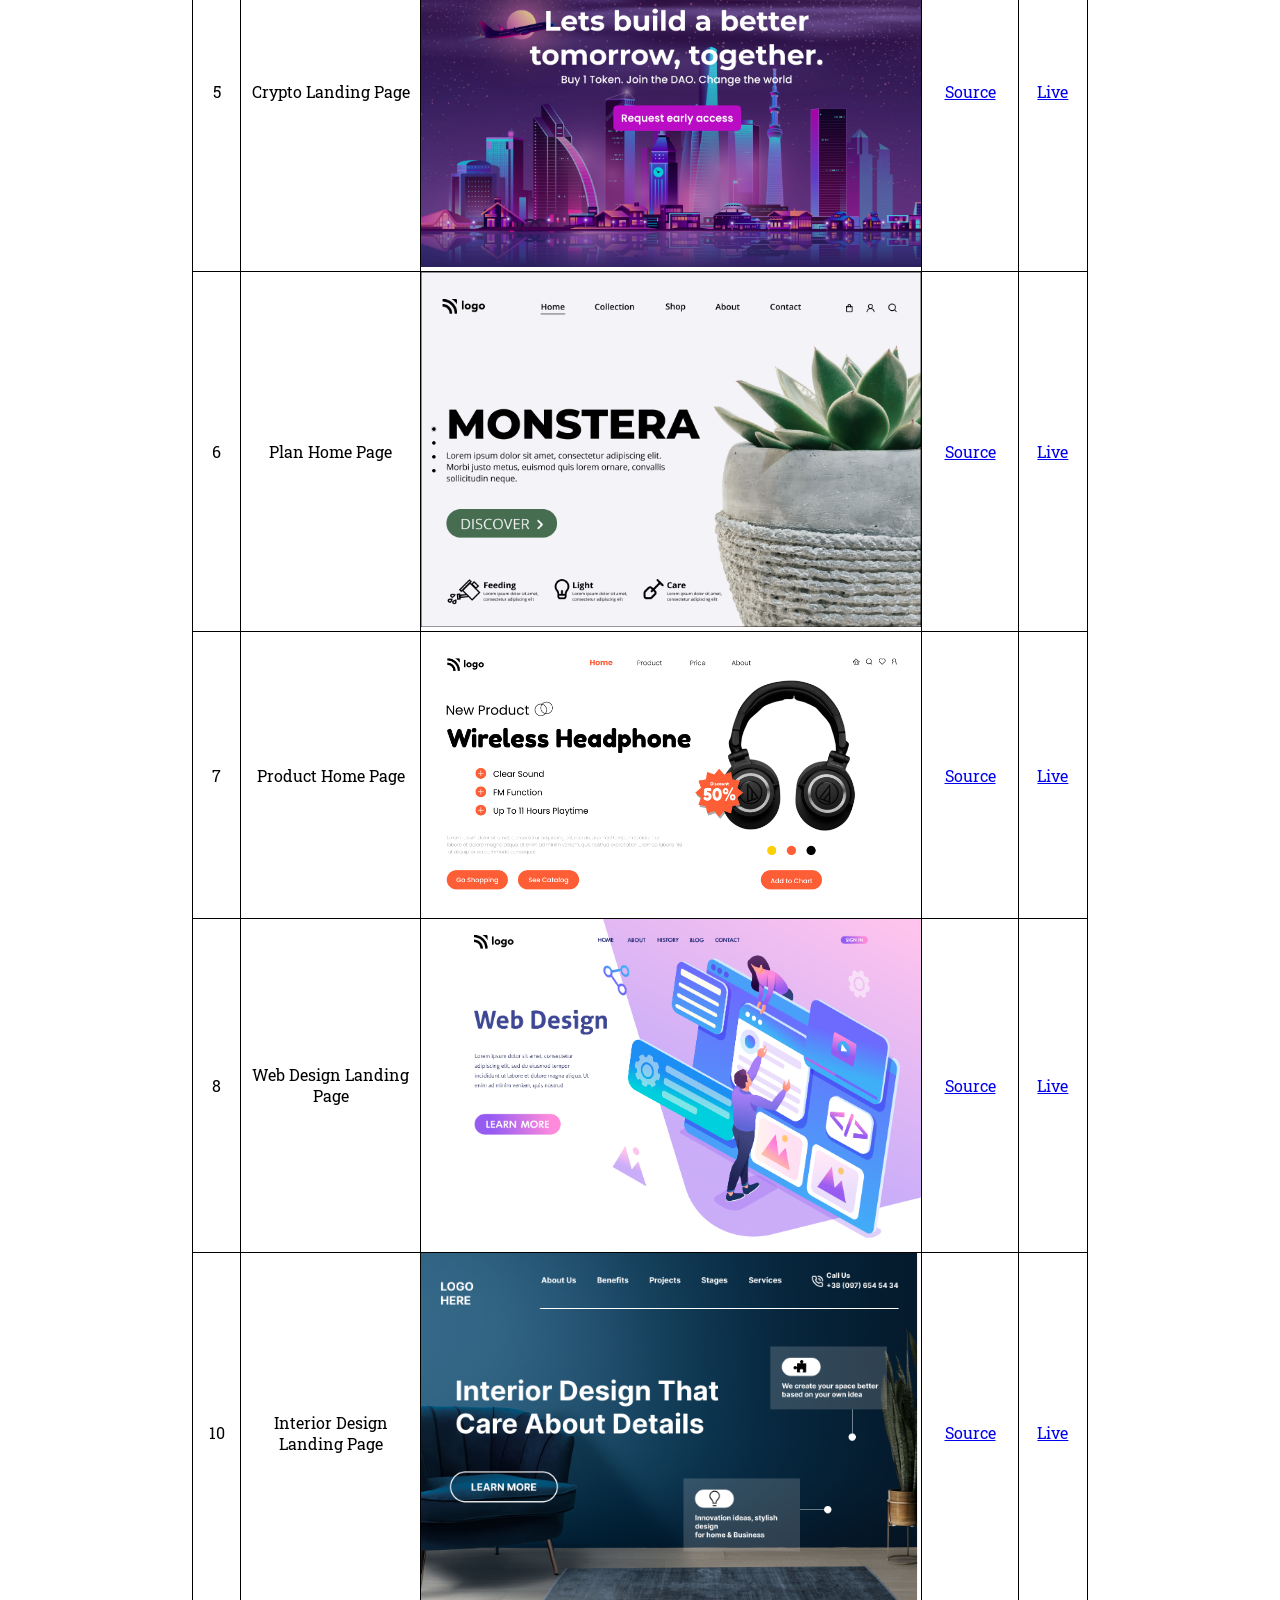
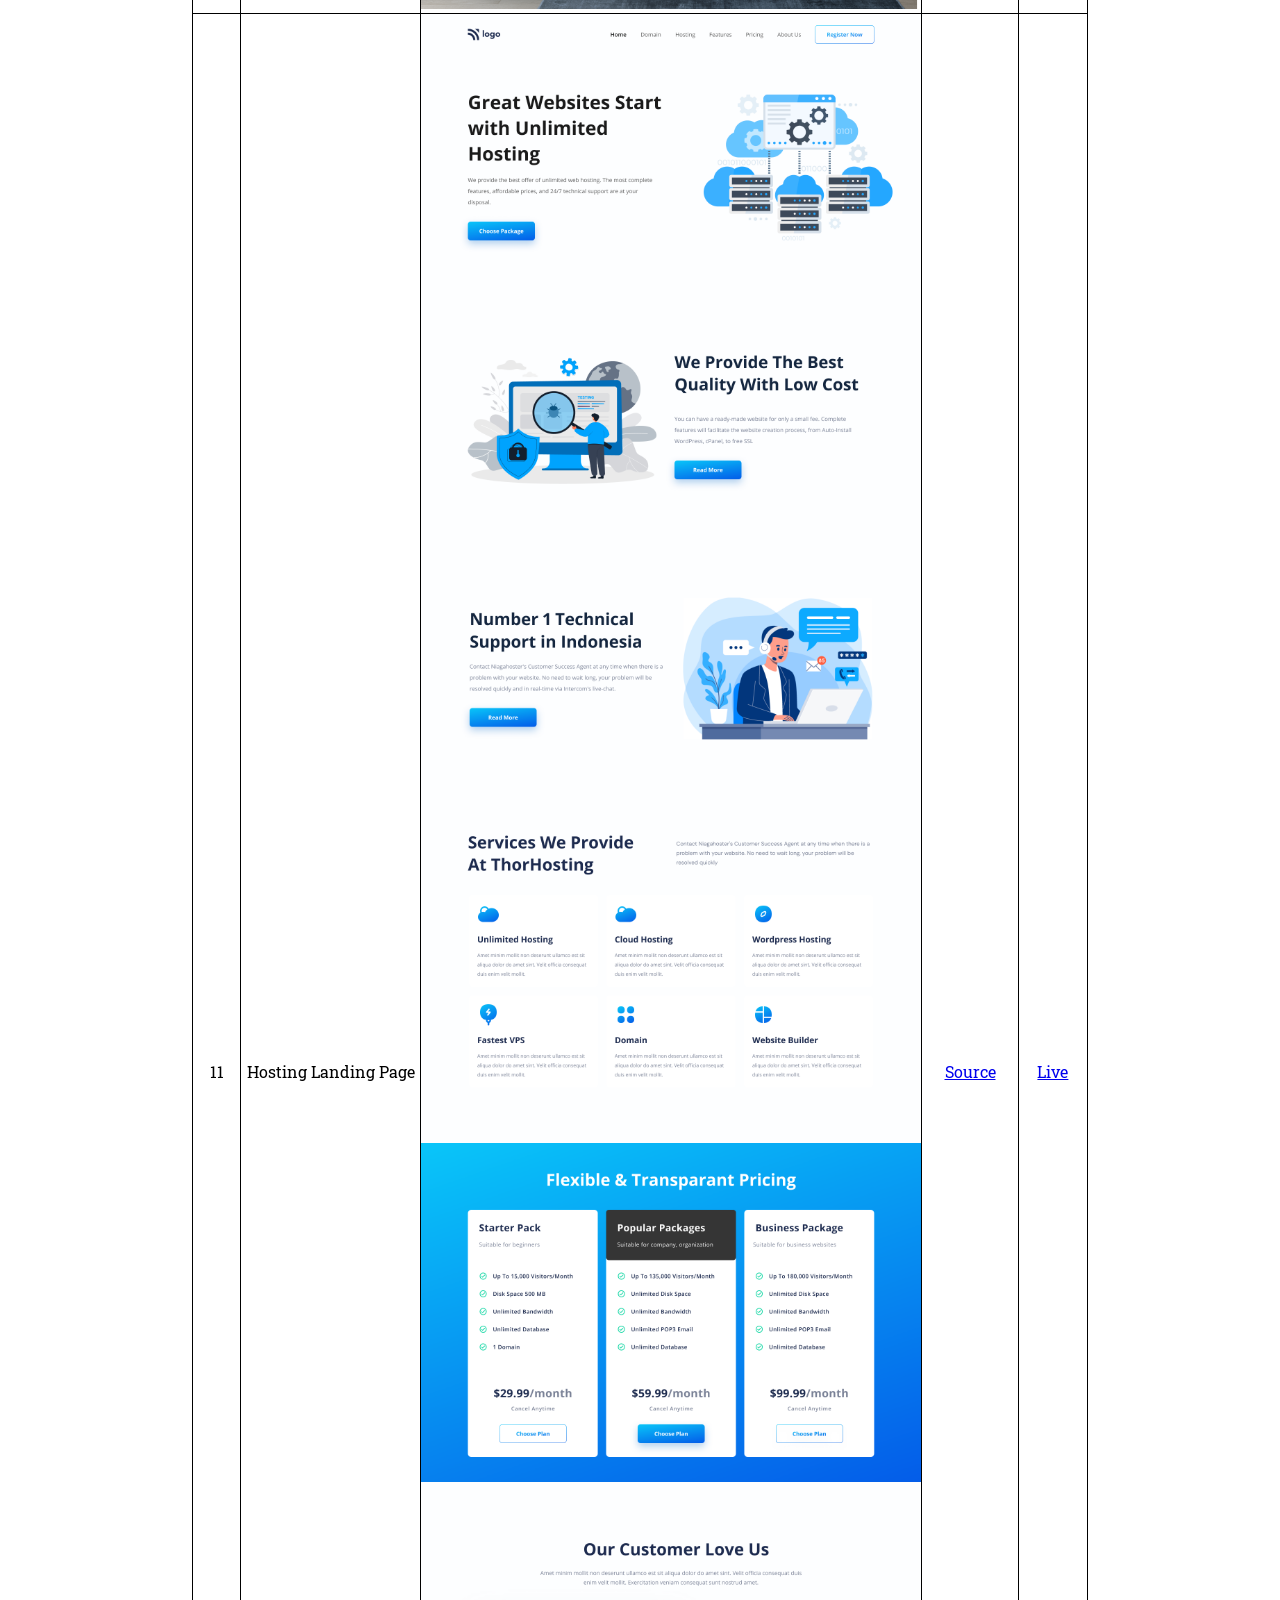
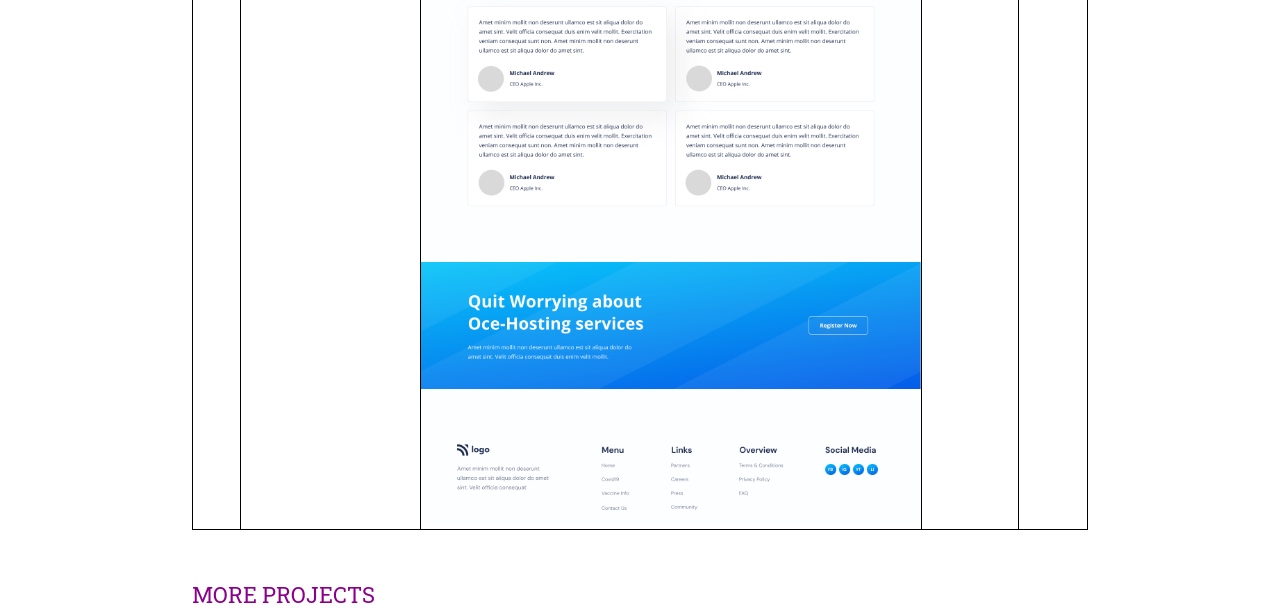
==== commit 0a134930: "readme and index modified in root" ====
--- a/index.html
+++ b/index.html
@@ -78,7 +78,9 @@
         <img src="https://img.shields.io/badge/CSS3-1572B6?style=for-the-badge&logo=css3&logoColor=white" alt="img">
         <img src="https://img.shields.io/badge/HTML5-E34F26?style=for-the-badge&logo=html5&logoColor=white" alt="img">
     </div>
-
+    <div class="icons">
+        <img src="https://skillicons.dev/icons?i=html,css,netlify" alt="img">
+    </div>
 
     <a href="./CSS_Challenges/index.html" class="link">CSS Challenges
         <i class="fa-solid fa-up-right-from-square"></i>
